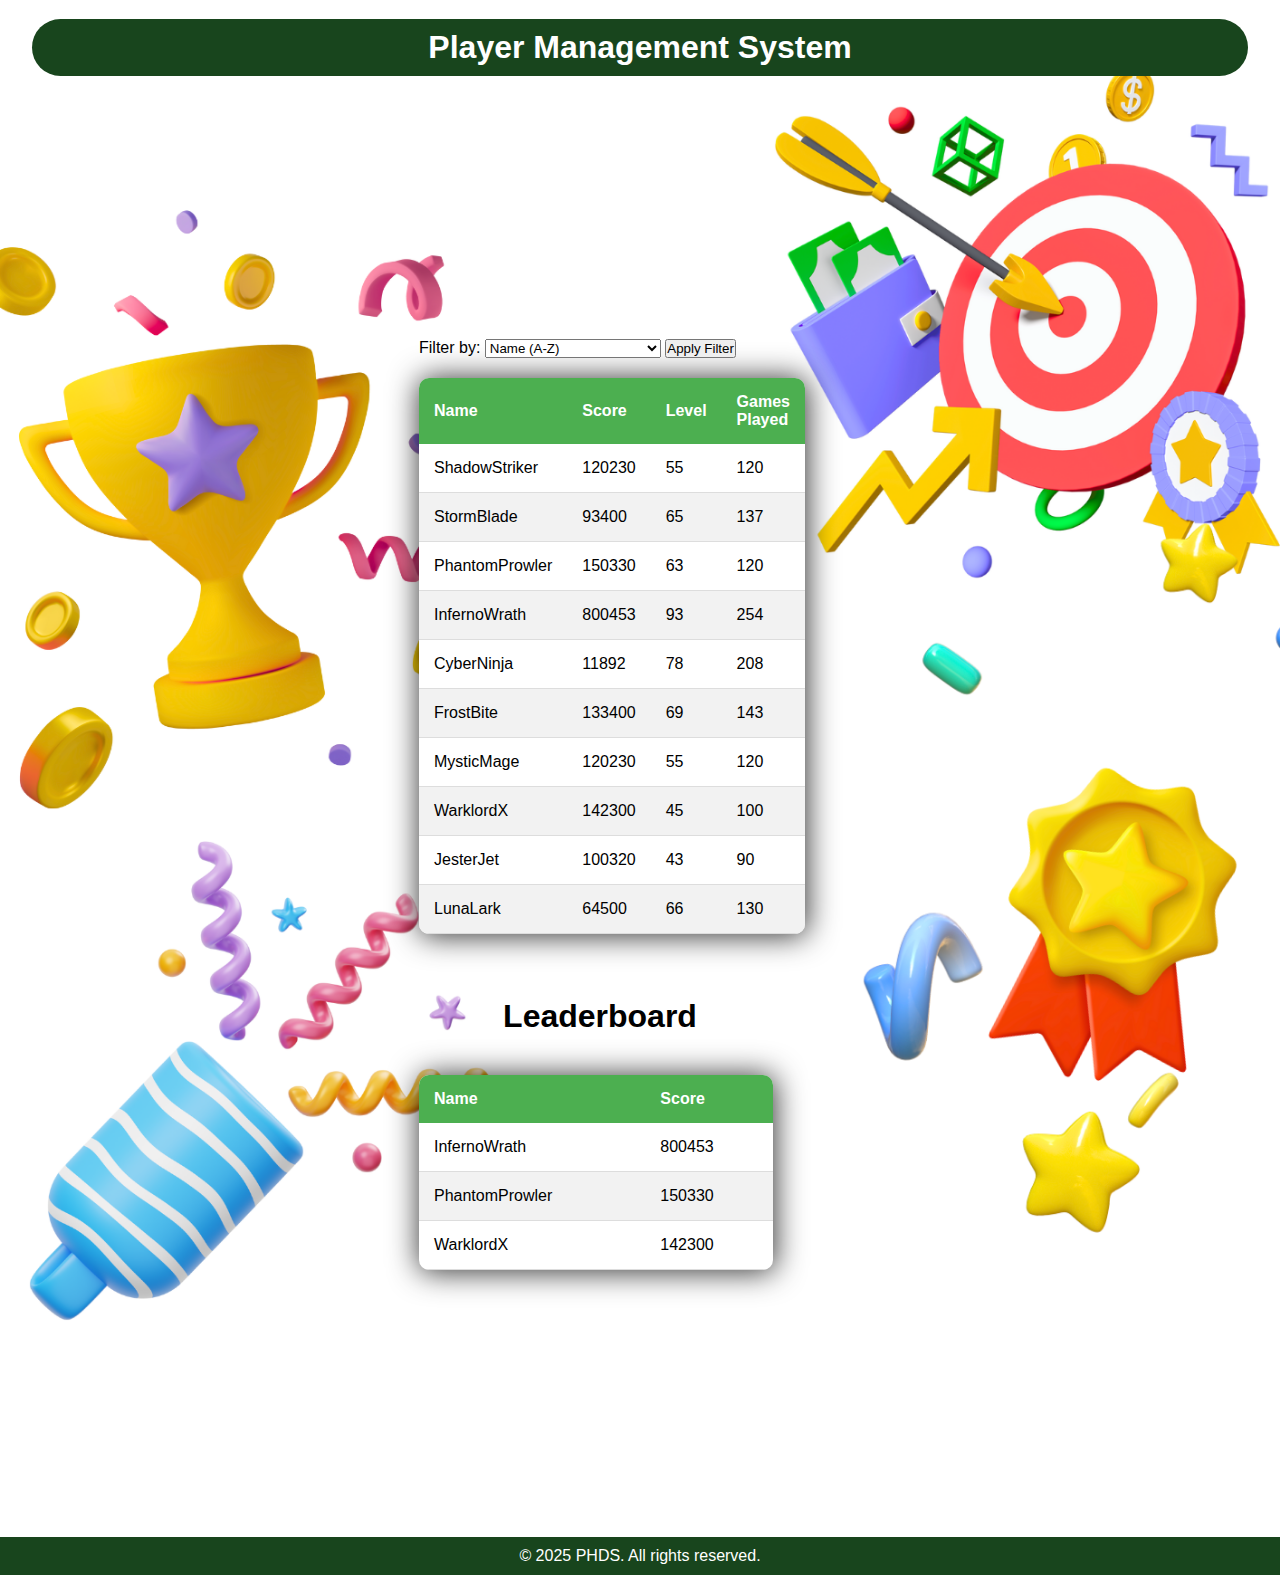
==== index.html @ 6cc540f3 "Create static.yml" ====
<!DOCTYPE html>
<html lang="en">
<head>
    <meta charset="UTF-8">
    <meta name="viewport" content="width=device-width, initial-scale=1.0">
    <title>Player Management</title>
    <link rel="stylesheet" href="assets/css/style.css">
</head>
<body>
    <header>
        <h1>Player Management System</h1>
    </header>
    <main>
        <div class="container">
            <div class="filter-container">
                <label for="filterCriteria">Filter by:</label>
                <select id="filterCriteria">
                    <option value="name">Name (A-Z)</option>
                    <option value="score">Score (Highest to Lowest)</option>
                    <option value="level">Level (Highest to Lowest)</option>
                </select>
                <button onclick="applyFilter()">Apply Filter</button>
            </div>
            <table id="playerTable">
                <thead>
                    <tr>
                        <th onclick="sortPlayers('name')">Name</th>
                        <th onclick="sortPlayers('score')">Score</th>
                        <th onclick="sortPlayers('level')">Level</th>
                        <th onclick="sortPlayers('gamesPlayed')">Games Played</th>
                    </tr>
                </thead>
                <tbody id="playerBody">
                    <!-- Player rows will be inserted here by JavaScript -->
                </tbody>
            </table>
            <h2>Leaderboard</h2>
            <table class="leaderboardTable" id="leaderboardTable">
                <thead>
                    <tr>
                        <th>Name</th>
                        <th>Score</th>
                    </tr>
                </thead>
                <tbody id="leaderboardBody">
                    <!-- Top 3 player rows will be inserted here by JavaScript -->
                </tbody>
            </table>
        </div>
    </main>
    <footer>
        <p>&copy; 2025 PHDS. All rights reserved.</p>
    </footer>
    <script src="assets/js/script.js"></script>
</body>
</html
---- assets/css/style.css ----
*{
    margin: 0;
    padding: 0;
    box-sizing: border-box;
}



body {
    font-family: 'Segoe UI', Tahoma, Geneva, Verdana, sans-serif;
    background:url(/assets/img/Pink\ and\ White\ Aesthetic\ Background\ Flyer\ \(1\).png);
    background-size: cover;
    margin: 0;
    padding: 0;
    display: flex;
    flex-direction: column;
    min-height: 120vh;
    height: 175vh;
}

header, footer {
    background-color: #18451d;
    color: white;
    text-align: center;
    padding: 10px 0;
}
header{
    margin-bottom: 1rem;
    margin-top: 1.2rem;
    border-radius: 50px;
    width: 95%;
    margin-left: 2.5%;
}
header h1, footer p {
    margin: 0;
}

main {
    flex: 1;
    display: flex;
    justify-content: center;
    align-items: center;
    flex-direction: column;
}

h1, h2 {
    text-align: center;
    margin-bottom: 20px;
}

h2{
    margin-right: 5rem;
    margin-top: 4rem;
    margin-bottom: 2.5rem;
    font-size: 2rem;
}

.filter-container {
    margin-bottom: 20px;
}

table {
    width: 80%;
    border-collapse: collapse;
    box-shadow: 1px 1px 30px 1px #000000cd;
    background-color: #fff;
    border-radius: 10px;
    overflow: hidden;
    margin-bottom: 20px;

      
      
}

th, td {
    padding: 15px;
    text-align: left;
}

th {
    background-color: #4CAF50;
    color: white;
    cursor: pointer;
    transition: background-color 0.3s ease;
}

th:hover {
    background-color: #45a049;
}

tr:nth-child(even) {
    background-color: #f2f2f2;
}

tr:hover {
    background-color: #ddd;
}

td {
    border-bottom: 1px solid #ddd;
}
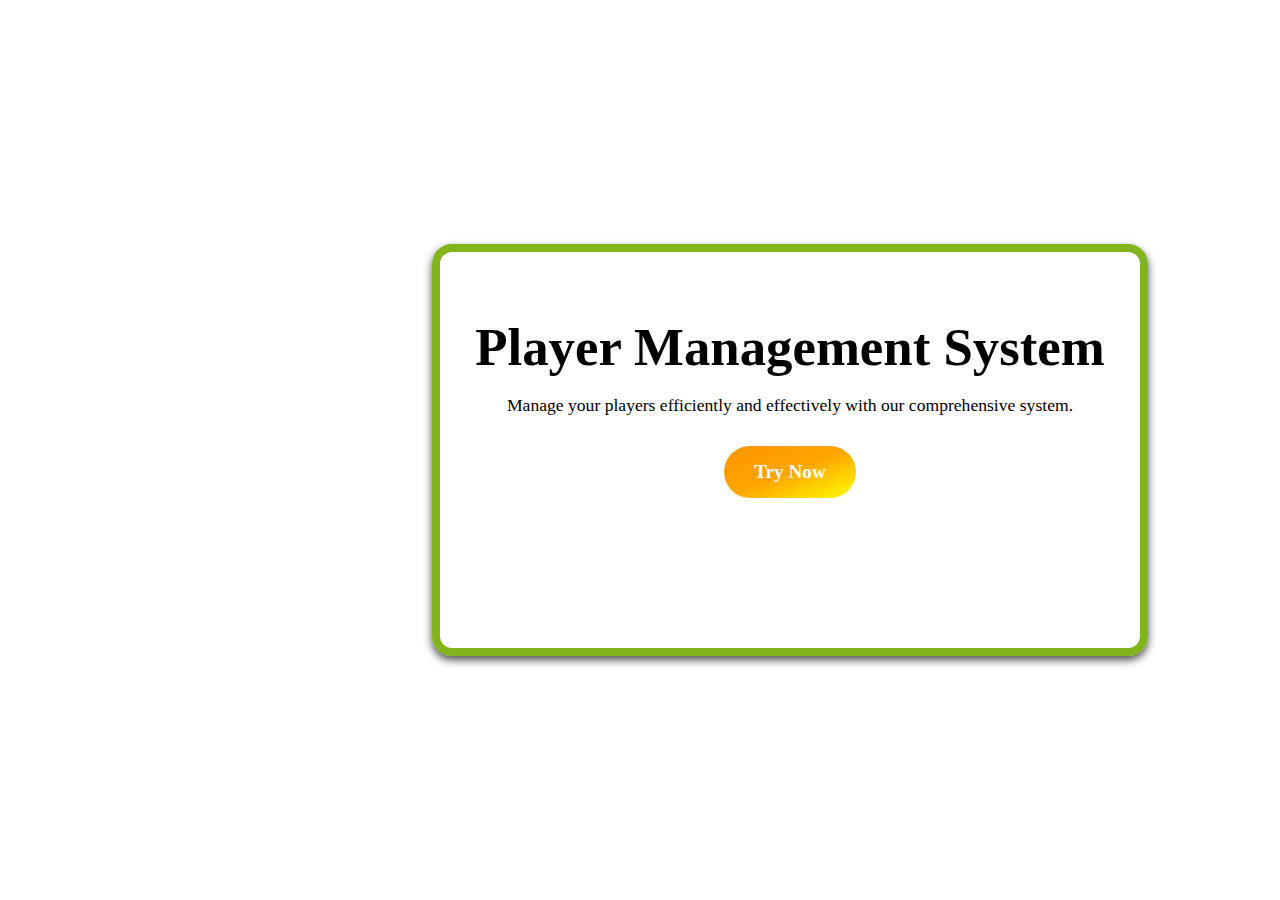
==== commit 9b32fae0: "feat(landing page): the users will be directed to the landing page first before the system" ====
--- a/index.html
+++ b/index.html
@@ -3,54 +3,14 @@
 <head>
     <meta charset="UTF-8">
     <meta name="viewport" content="width=device-width, initial-scale=1.0">
-    <title>Player Management</title>
-    <link rel="stylesheet" href="assets/css/style.css">
+    <title>Player Management System</title>
+    <link rel="stylesheet" href="./assets/css/style.css">
 </head>
 <body>
-    <header>
+    <div class="landing-container">
         <h1>Player Management System</h1>
-    </header>
-    <main>
-        <div class="container">
-            <div class="filter-container">
-                <label for="filterCriteria">Filter by:</label>
-                <select id="filterCriteria">
-                    <option value="name">Name (A-Z)</option>
-                    <option value="score">Score (Highest to Lowest)</option>
-                    <option value="level">Level (Highest to Lowest)</option>
-                </select>
-                <button onclick="applyFilter()">Apply Filter</button>
-            </div>
-            <table id="playerTable">
-                <thead>
-                    <tr>
-                        <th onclick="sortPlayers('name')">Name</th>
-                        <th onclick="sortPlayers('score')">Score</th>
-                        <th onclick="sortPlayers('level')">Level</th>
-                        <th onclick="sortPlayers('gamesPlayed')">Games Played</th>
-                    </tr>
-                </thead>
-                <tbody id="playerBody">
-                    <!-- Player rows will be inserted here by JavaScript -->
-                </tbody>
-            </table>
-            <h2>Leaderboard</h2>
-            <table class="leaderboardTable" id="leaderboardTable">
-                <thead>
-                    <tr>
-                        <th>Name</th>
-                        <th>Score</th>
-                    </tr>
-                </thead>
-                <tbody id="leaderboardBody">
-                    <!-- Top 3 player rows will be inserted here by JavaScript -->
-                </tbody>
-            </table>
-        </div>
-    </main>
-    <footer>
-        <p>&copy; 2025 PHDS. All rights reserved.</p>
-    </footer>
-    <script src="assets/js/script.js"></script>
+        <p>Manage your players efficiently and effectively with our comprehensive system.</p>
+        <a href="./pages/page1/index.html" class="try-now-button">Try Now</a>
+    </div>
 </body>
-</html+</html>
--- a/assets/css/style.css
+++ b/assets/css/style.css
@@ -1,38 +1,20 @@
-*{
-    margin: 0;
-    padding: 0;
-    box-sizing: border-box;
+
+@font-face {
+    font-family: Levenim;
+    src: url(../fonts/levenim-mt-regular.ttf);
 }
-
-
-
+*
+{
+    font-family: Levenim;}
 body {
-    font-family: 'Segoe UI', Tahoma, Geneva, Verdana, sans-serif;
-    background:url(/assets/img/Pink\ and\ White\ Aesthetic\ Background\ Flyer\ \(1\).png);
-    background-size: cover;
     margin: 0;
     padding: 0;
     display: flex;
     flex-direction: column;
-    min-height: 120vh;
-    height: 175vh;
-}
-
-header, footer {
-    background-color: #18451d;
-    color: white;
-    text-align: center;
-    padding: 10px 0;
-}
-header{
-    margin-bottom: 1rem;
-    margin-top: 1.2rem;
-    border-radius: 50px;
-    width: 95%;
-    margin-left: 2.5%;
-}
-header h1, footer p {
-    margin: 0;
+    min-height: 100vh;
+    background-size: cover;
+    background: url(../img/Untitled\ design\ \(3\).png);
+    background-size: cover;
 }
 
 main {
@@ -40,64 +22,50 @@
     display: flex;
     justify-content: center;
     align-items: center;
-    flex-direction: column;
+    height: 100vh;
+    background-size: cover;
+    font-family: Levenim;
 }
 
-h1, h2 {
+.landing-container {
     text-align: center;
-    margin-bottom: 20px;
+    background: rgba(255, 255, 255, 0.781);
+    padding: 30px;
+    height: 21rem;
+    width: 40rem;
+    border-radius: 20px;
+    border-color: rgb(130, 180, 30);
+    border-width: 0.5em;
+    border-style: solid;
+    box-shadow: 0 4px 8px rgba(0, 0, 0, 0.7);
+    margin: auto; 
+  margin-left: 27rem;
 }
 
-h2{
-    margin-right: 5rem;
-    margin-top: 4rem;
-    margin-bottom: 2.5rem;
-    font-size: 2rem;
+h1 {
+    font-size: 3.3rem;
+    margin-bottom: 18px;
 }
 
-.filter-container {
-    margin-bottom: 20px;
+p {
+    font-size: 1.1rem;
+    justify-content: space-evenly;
+    margin-bottom: 30px;
 }
 
-table {
-    width: 80%;
-    border-collapse: collapse;
-    box-shadow: 1px 1px 30px 1px #000000cd;
-    background-color: #fff;
-    border-radius: 10px;
-    overflow: hidden;
-    margin-bottom: 20px;
-
-      
-      
+.try-now-button {
+    display: inline-block;
+    padding: 15px 30px;
+    font-size: 1.2rem;
+    color: #fff;
+    background-image: linear-gradient(to bottom right, rgb(255, 149, 0), orange, yellow);
+    border: none;
+    border-radius: 50px;
+    text-decoration: none;
+    transition: background-color 0.3s ease;
+    font-weight: 800;
 }
 
-th, td {
-    padding: 15px;
-    text-align: left;
-}
-
-th {
-    background-color: #4CAF50;
-    color: white;
-    cursor: pointer;
-    transition: background-color 0.3s ease;
-}
-
-th:hover {
+.try-now-button:hover {
     background-color: #45a049;
-}
-
-tr:nth-child(even) {
-    background-color: #f2f2f2;
-}
-
-tr:hover {
-    background-color: #ddd;
-}
-
-td {
-    border-bottom: 1px solid #ddd;
-}
-
-
+}